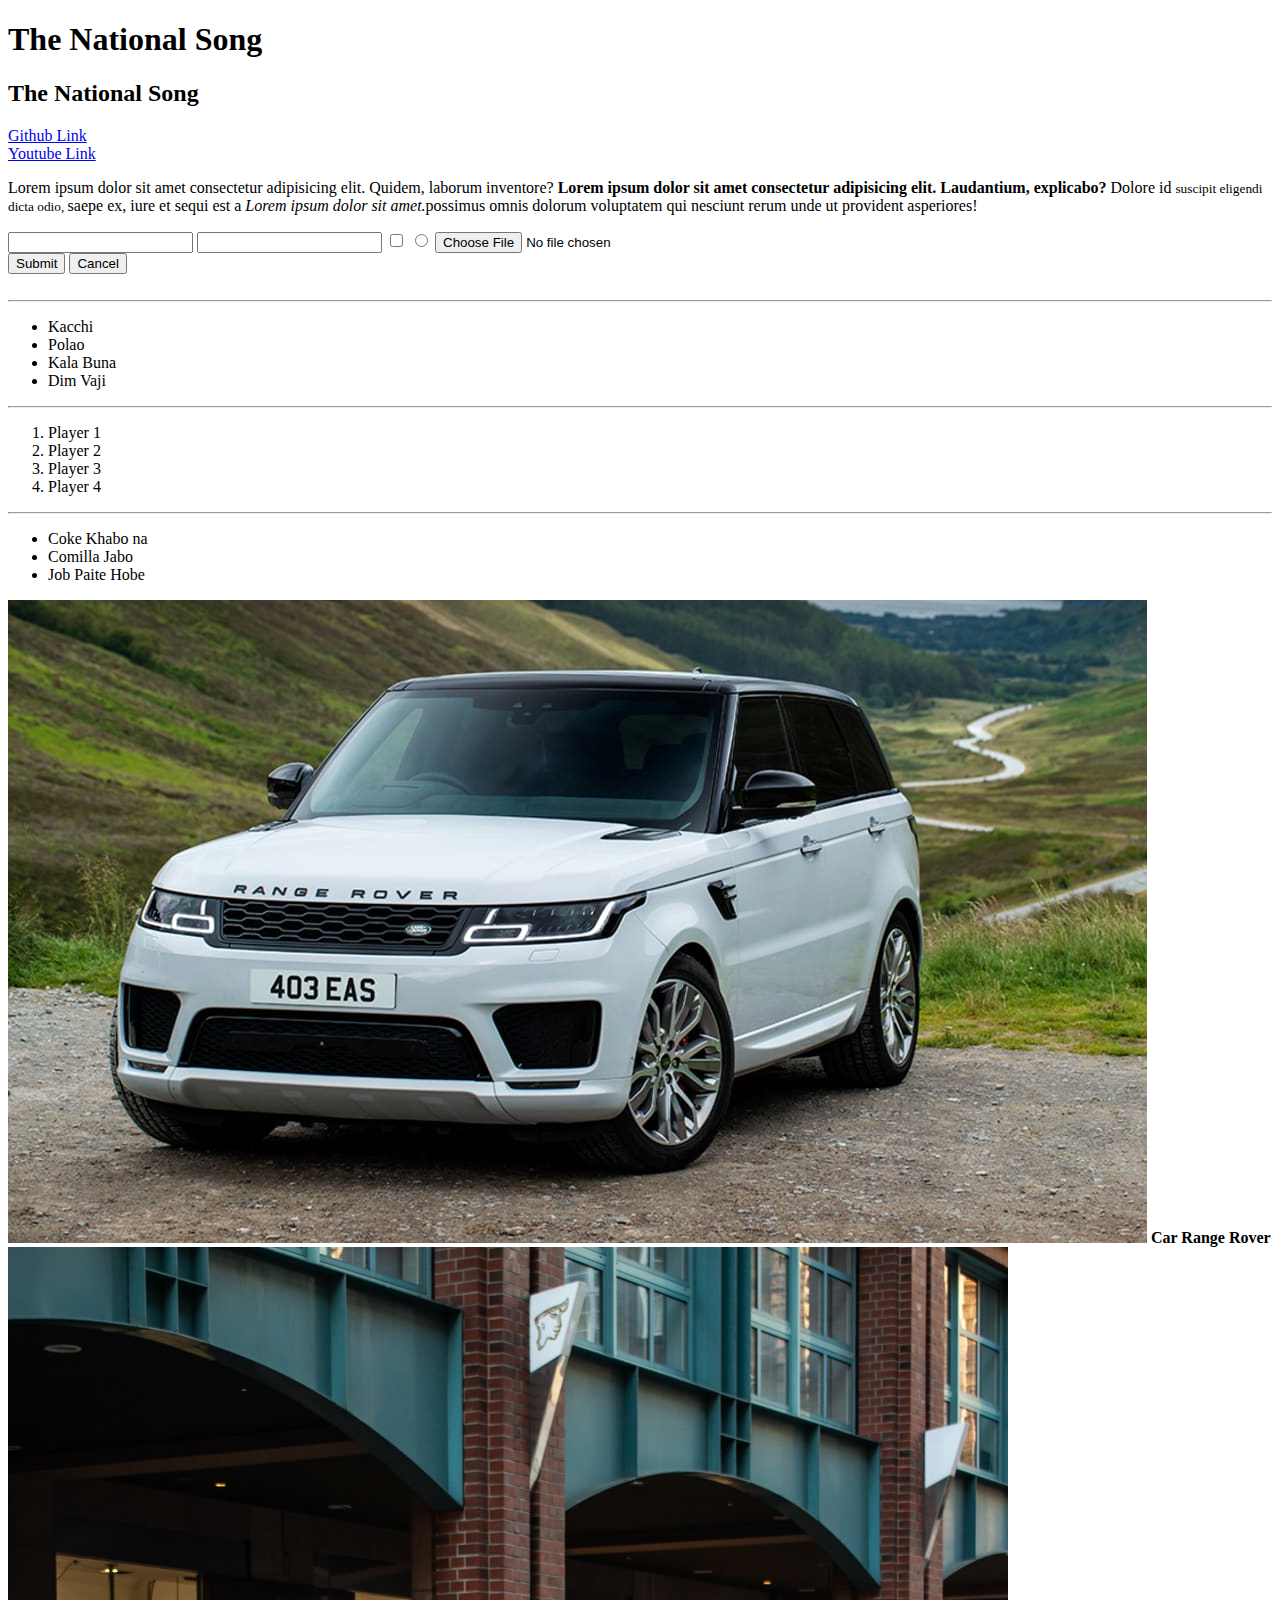
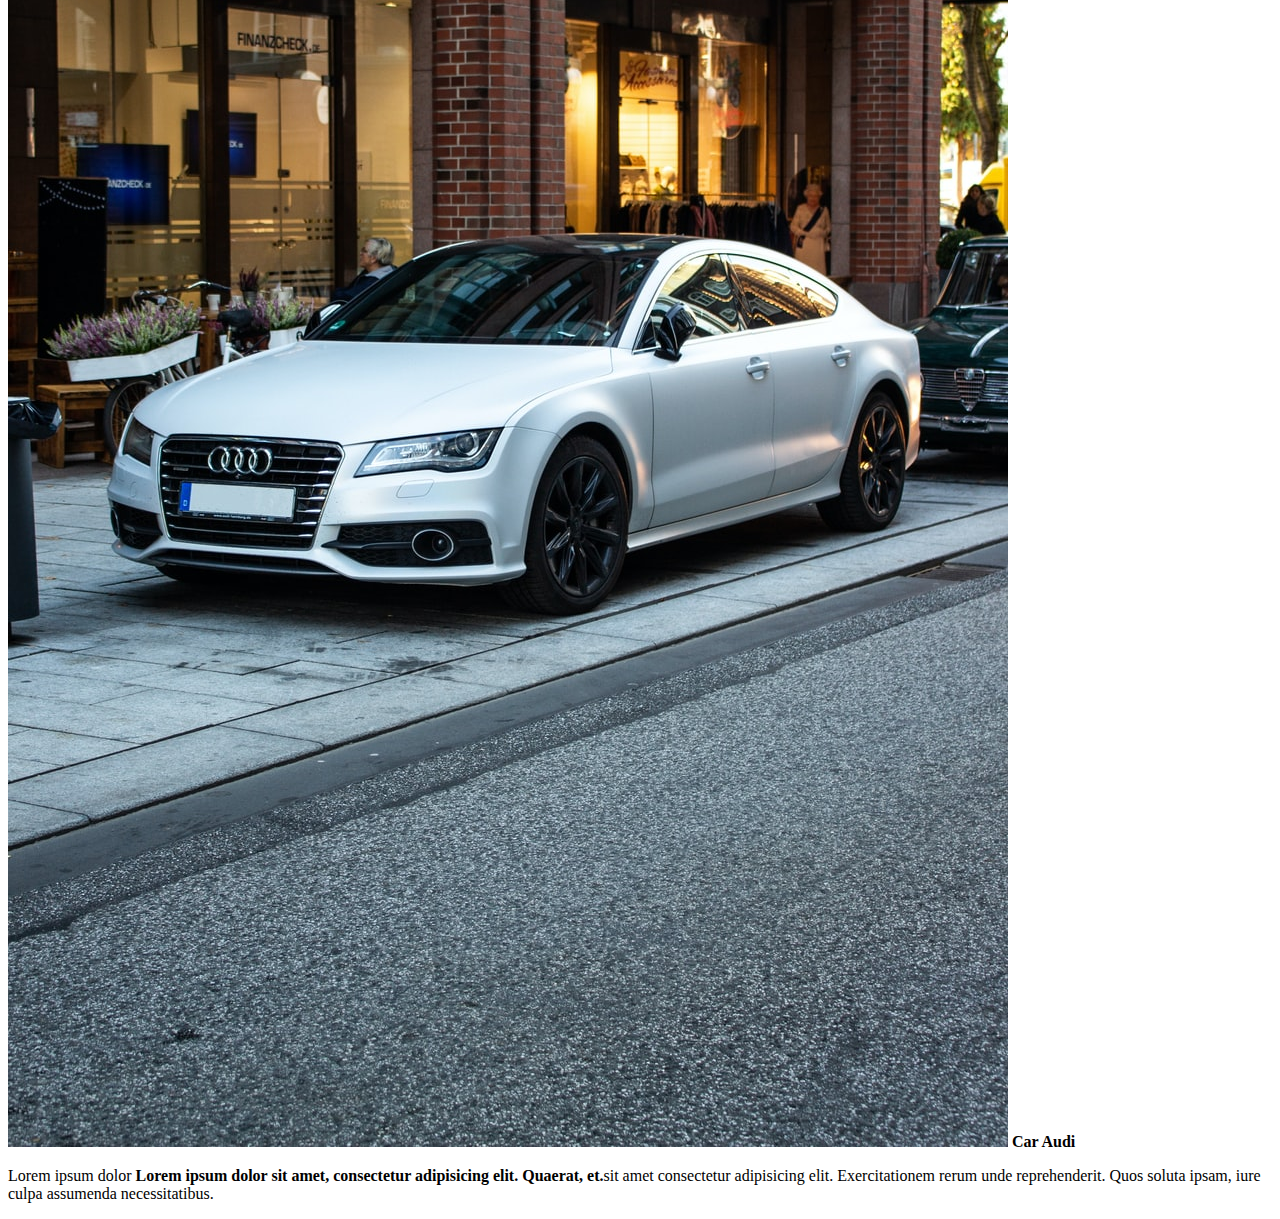
==== webfirst.html @ 85dc5494 "demo first" ====
<!DOCTYPE html>
<html lang="en">
<head>
    <meta charset="UTF-8">
    <meta http-equiv="X-UA-Compatible" content="IE=edge">
    <meta name="viewport" content="width=device-width, initial-scale=1.0">
    <title>First Website</title>
    <link rel="shortcut icon" href="audi car.jpg" type="image/x-icon">
</head>
<body> 

    <h1>
        The National Song 
    </h1>
    <h2>
        The National Song 
    </h2>
    <a href="https://github.com/Shafiullahcse"> Github Link</a>
    <br>
    <a href="https://www.youtube.com/">Youtube Link</a>

    <p>
        Lorem ipsum dolor sit amet consectetur adipisicing elit. Quidem, laborum inventore? <strong>Lorem ipsum dolor sit amet consectetur adipisicing elit. Laudantium, explicabo?</strong>  Dolore id <small> suscipit eligendi dicta odio, </small> saepe ex, iure et sequi est a <i>Lorem ipsum dolor sit amet.</i>possimus omnis dolorum voluptatem qui nesciunt rerum unde ut provident asperiores! 
    </p>
<form action="">  
    <input type="text">
    <input type="password"> 
    <input type="checkbox">
    <input type="radio">
    <input type="file">
    <br>
    <button>Submit</button>
    <button>Cancel</button>
</form>
    <br>
    <hr>
<div>
    <ul>
    <li> Kacchi </li>
    <li> Polao</li>
    <li>Kala Buna </li>
    <Li> Dim Vaji</Li>
    </ul>
        <hr>
    <ol>    
       <li> Player 1 </li>
       <li> Player 2</li>
       <li>Player 3</li>
       <li>Player 4</li>
    </ol>
        <hr>
    <ul>
        <li> Coke Khabo na</li>
        <li> Comilla Jabo</li>
        <li>Job Paite Hobe</li>
    </ul>
</div>




<div>
    <img src="range rover.jpg"> <b>Car Range Rover</b> </img>
    <img src="audi car.jpg" alt="Car Audi"> <b>Car Audi</b> </img>
</div>


    <p>Lorem ipsum dolor <b> Lorem ipsum dolor sit amet, consectetur adipisicing elit. Quaerat, et.</b>sit amet consectetur adipisicing elit. Exercitationem rerum unde reprehenderit. Quos soluta ipsam, iure culpa assumenda necessitatibus.   
    </p>


</body>
</html>
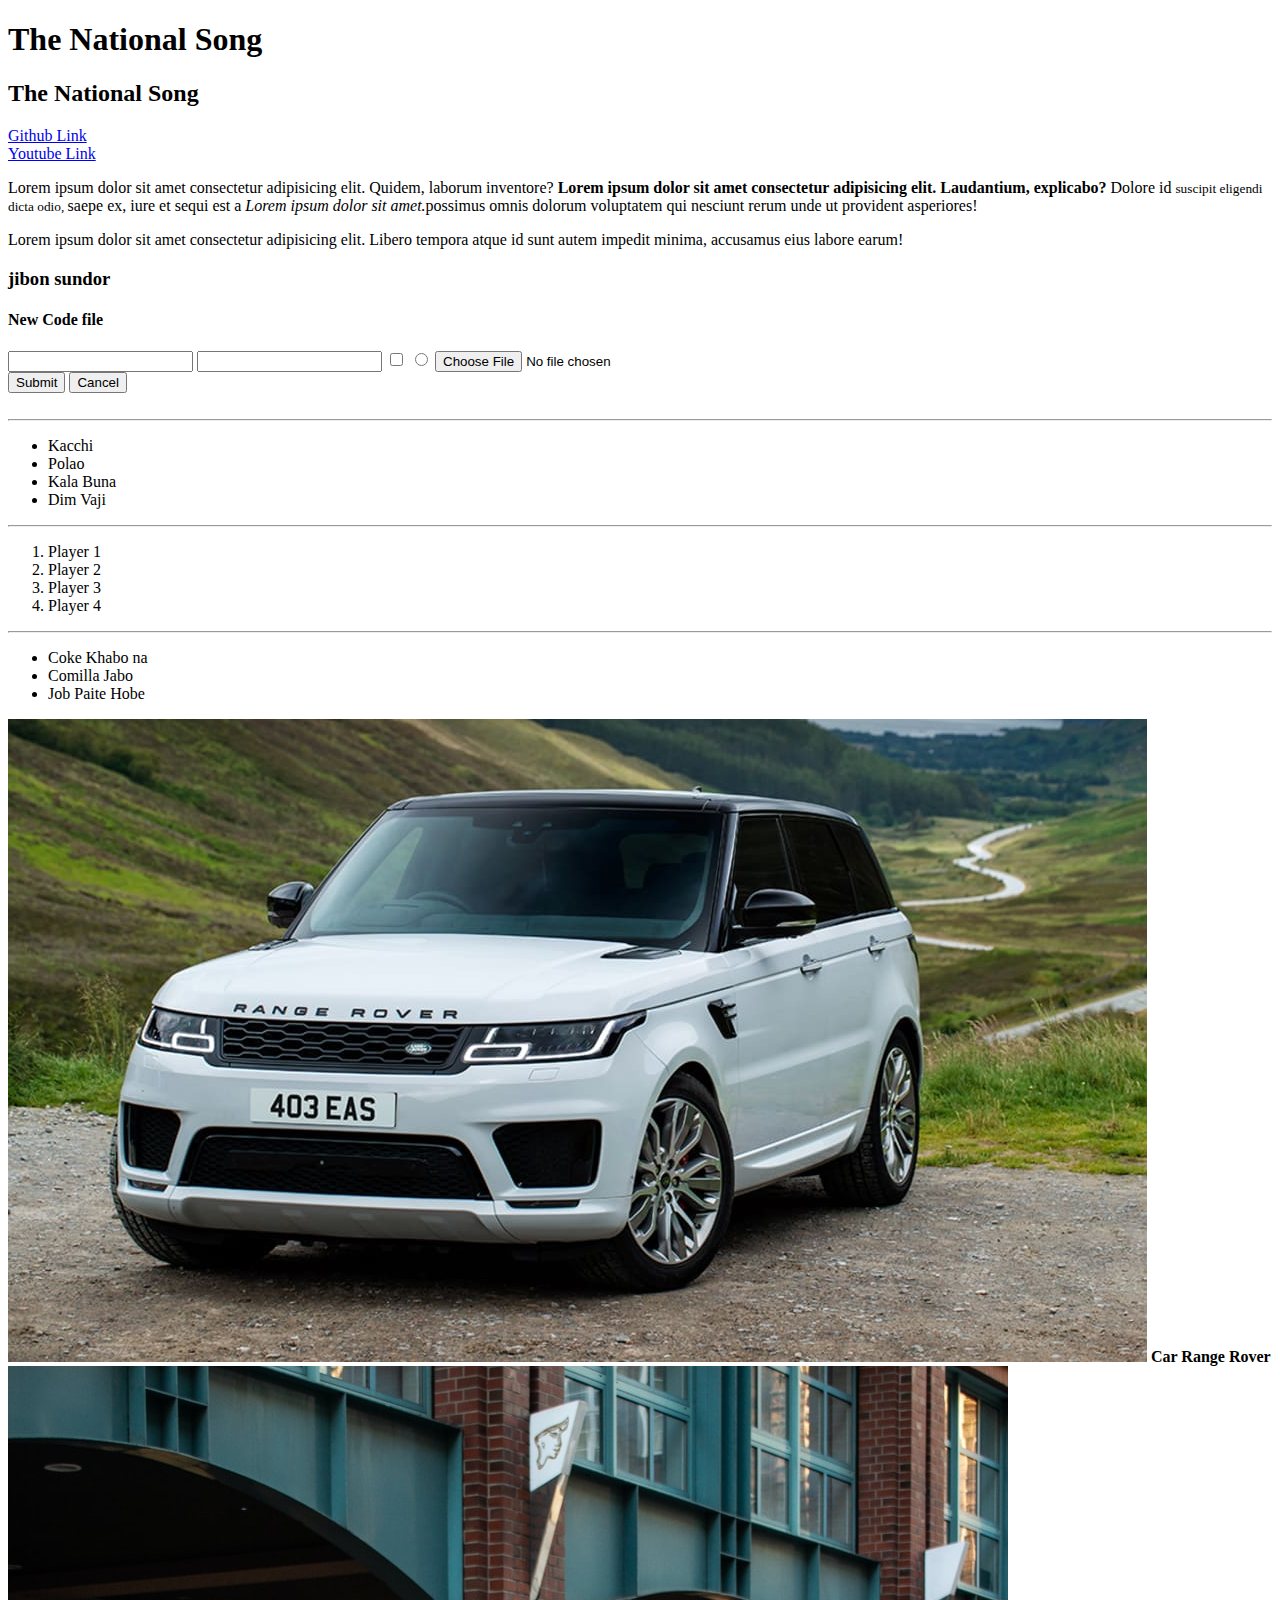
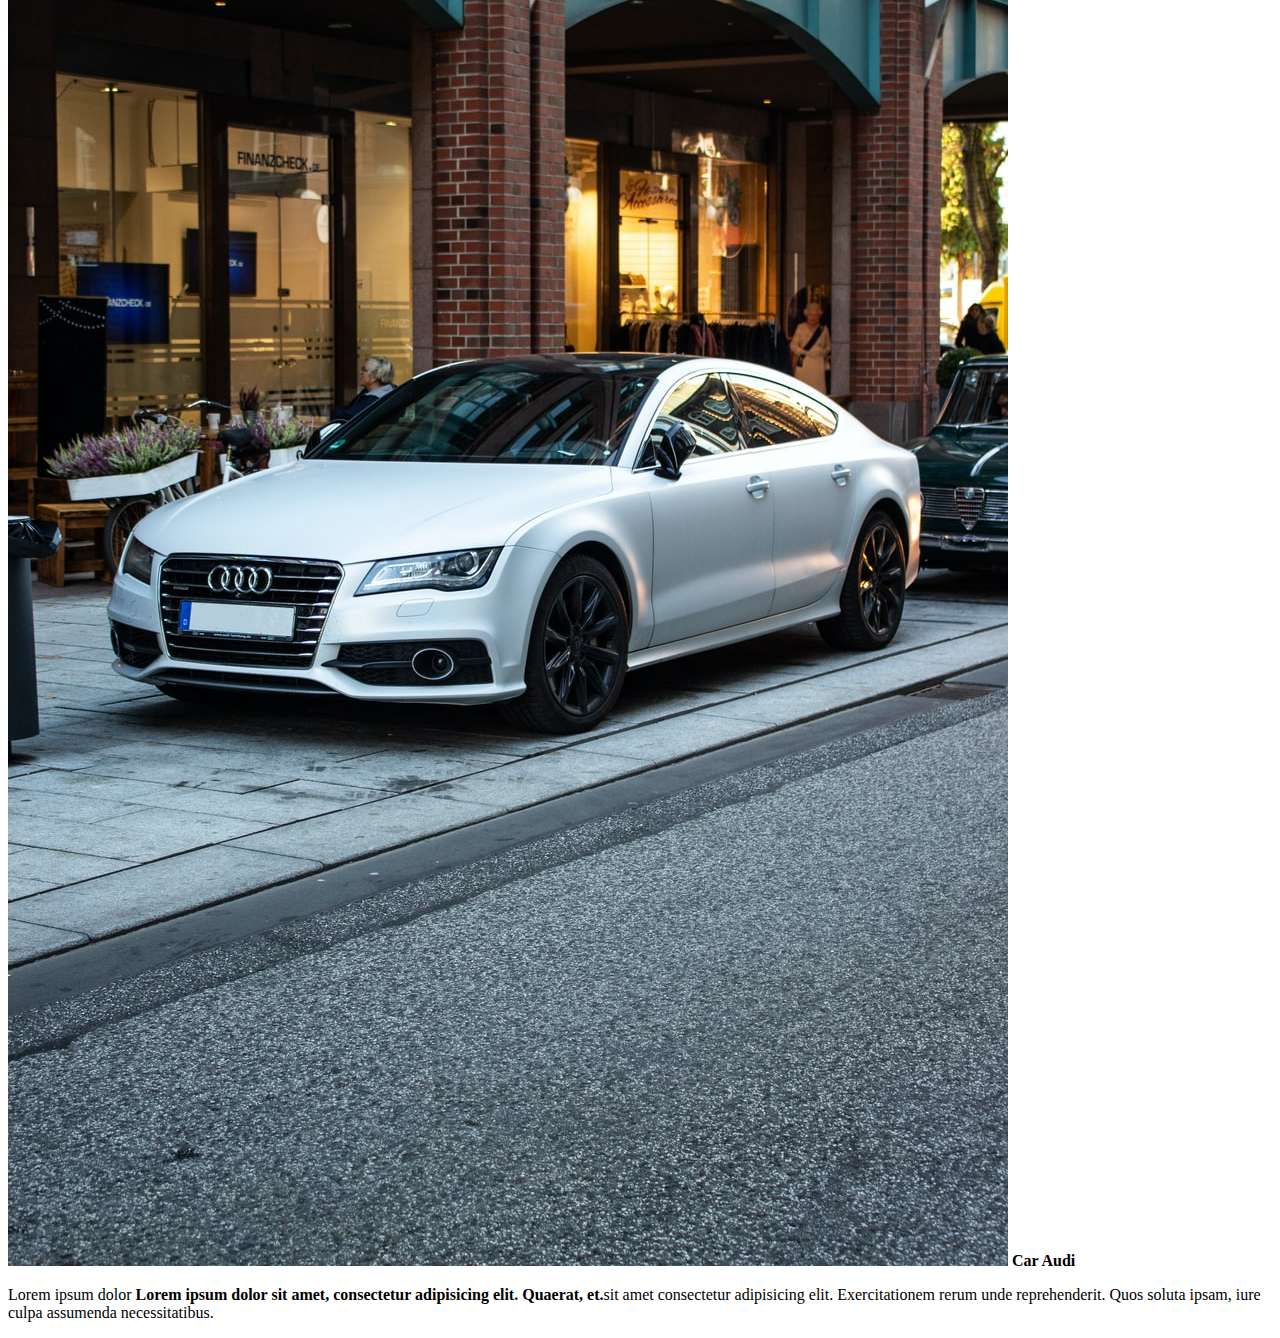
==== commit 5dd56c71: "added new line" ====
--- a/webfirst.html
+++ b/webfirst.html
@@ -22,6 +22,10 @@
     <p>
         Lorem ipsum dolor sit amet consectetur adipisicing elit. Quidem, laborum inventore? <strong>Lorem ipsum dolor sit amet consectetur adipisicing elit. Laudantium, explicabo?</strong>  Dolore id <small> suscipit eligendi dicta odio, </small> saepe ex, iure et sequi est a <i>Lorem ipsum dolor sit amet.</i>possimus omnis dolorum voluptatem qui nesciunt rerum unde ut provident asperiores! 
     </p>
+    <p>Lorem ipsum dolor sit amet consectetur adipisicing elit. Libero tempora atque id sunt autem impedit minima, accusamus eius labore earum!</p>
+    <h3>jibon sundor</h3>
+    <h4>New Code file</h4>
+
 <form action="">  
     <input type="text">
     <input type="password"> 
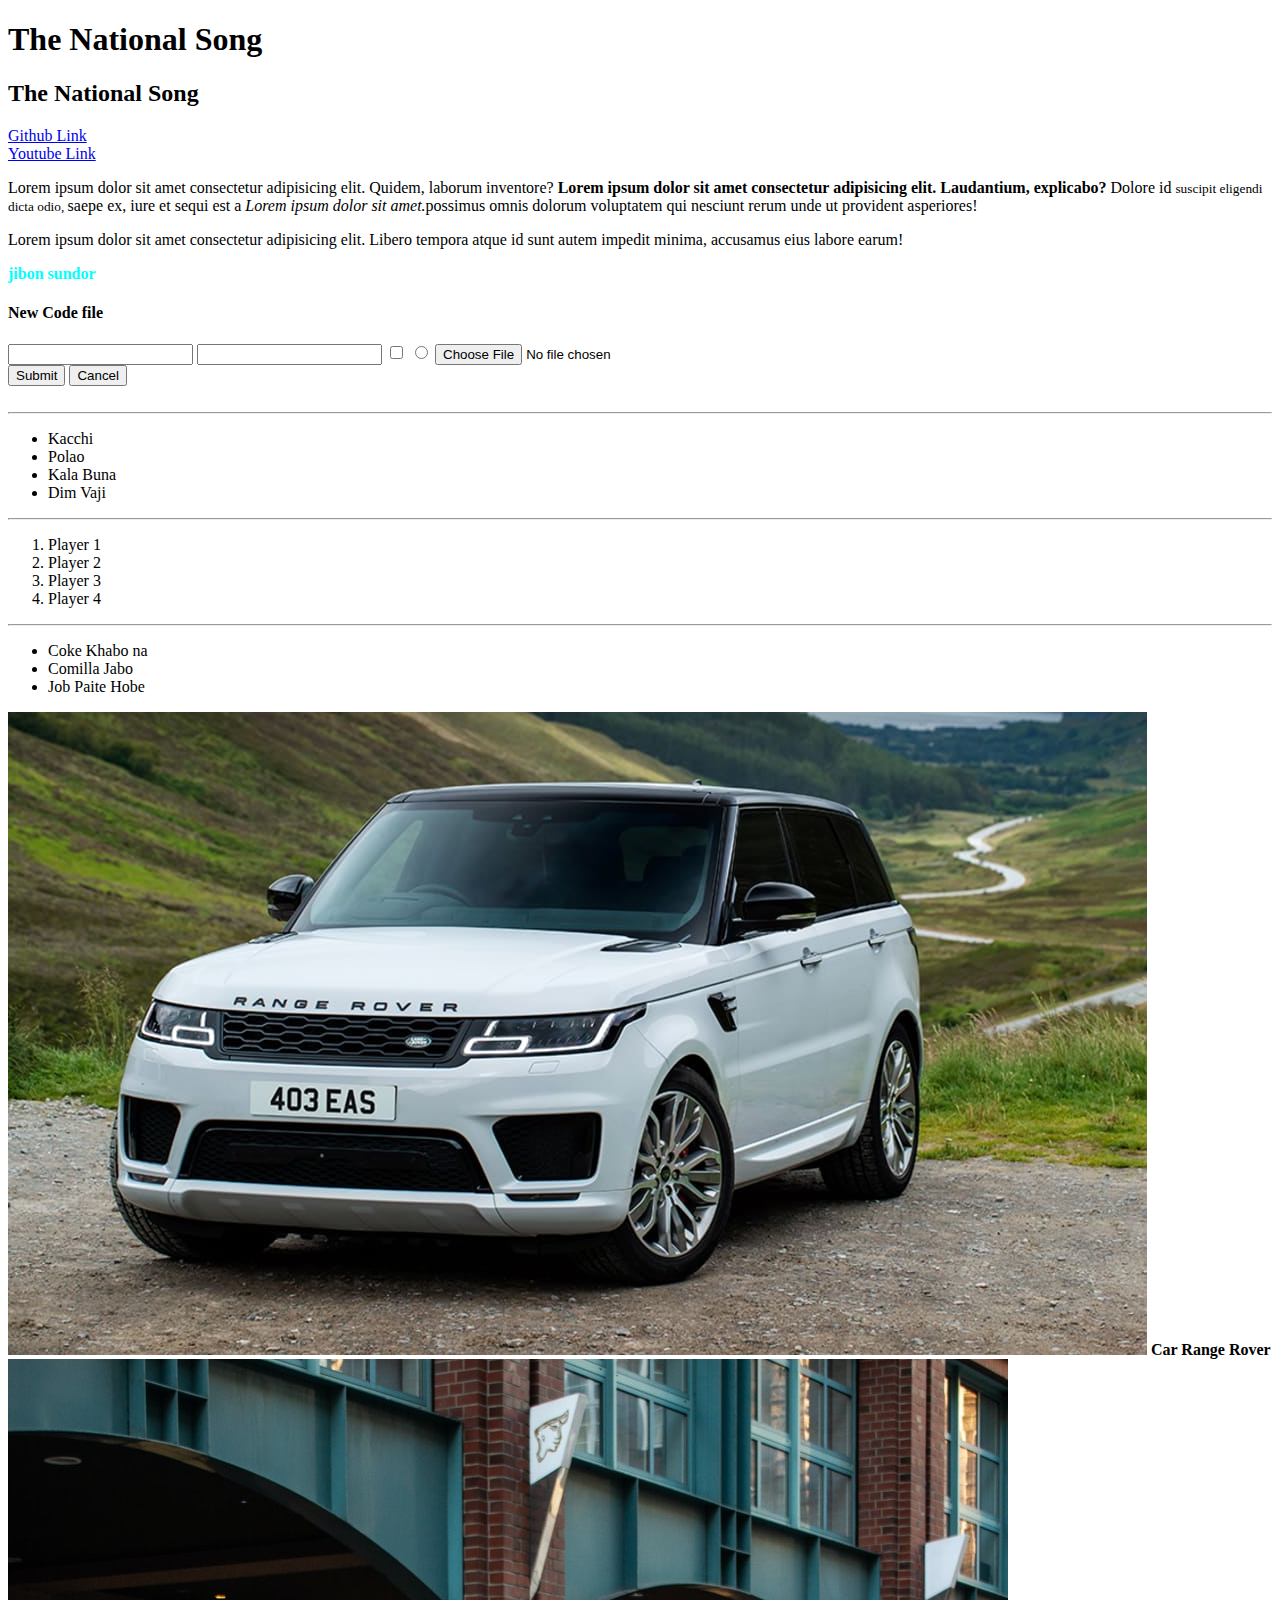
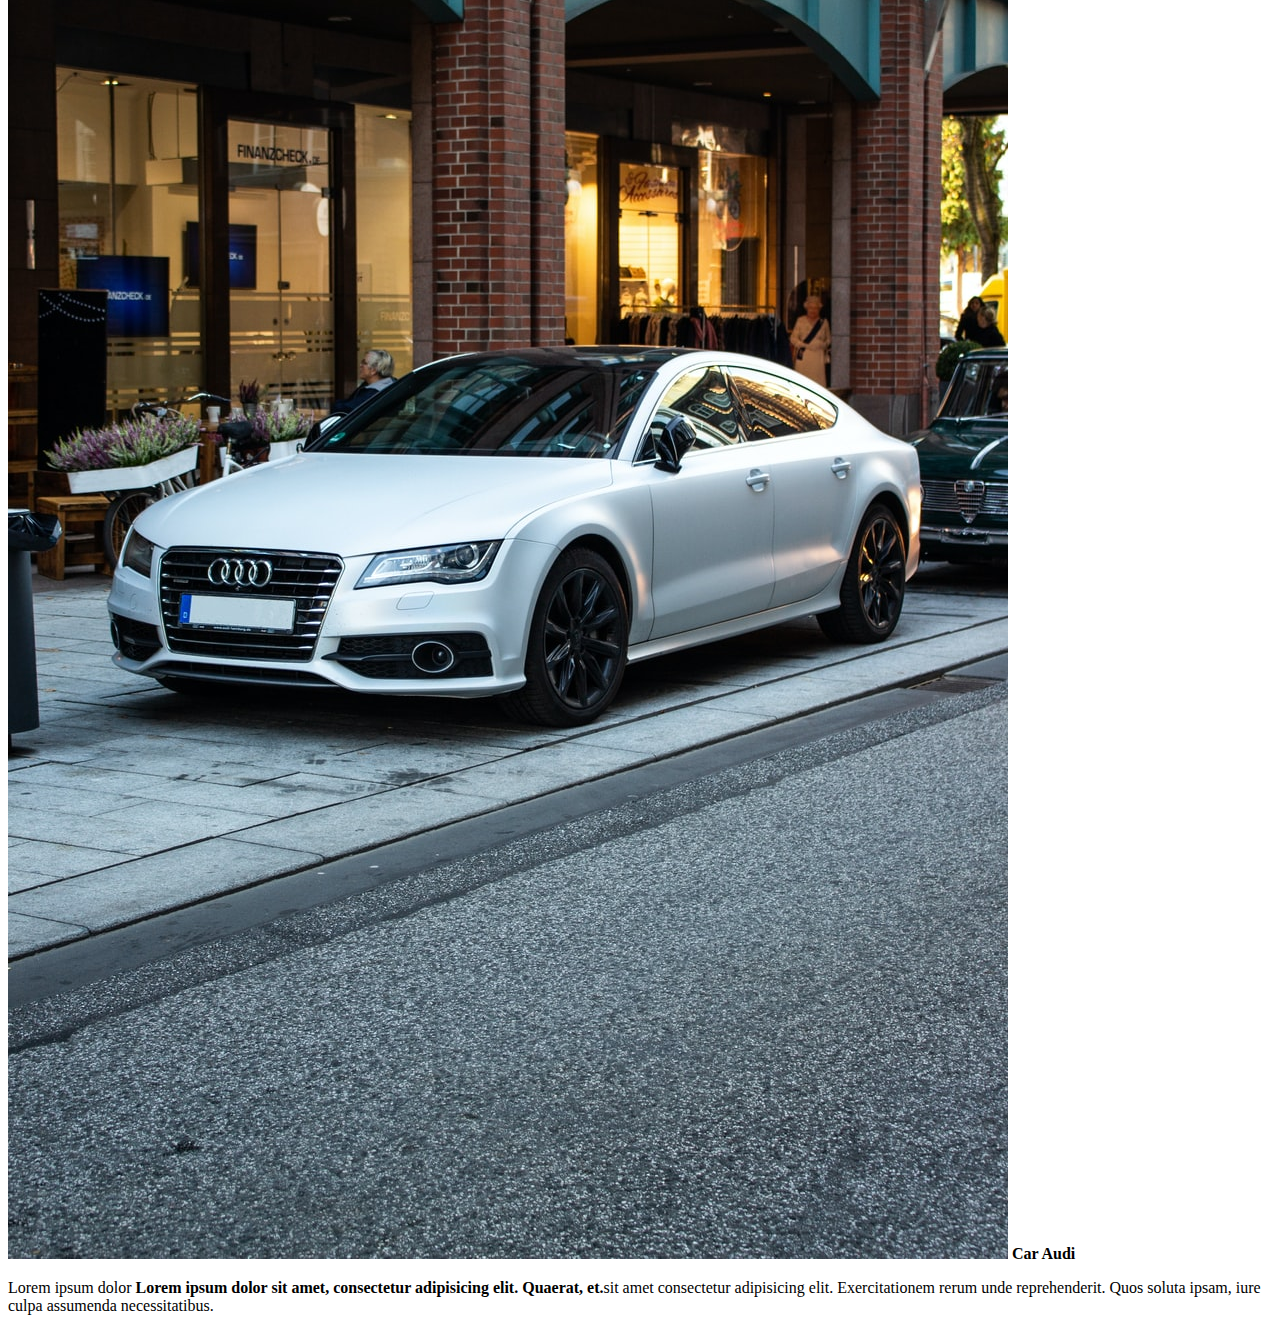
==== commit e5298c0a: "Add style" ====
--- a/webfirst.html
+++ b/webfirst.html
@@ -6,6 +6,7 @@
     <meta name="viewport" content="width=device-width, initial-scale=1.0">
     <title>First Website</title>
     <link rel="shortcut icon" href="audi car.jpg" type="image/x-icon">
+    <link rel="stylesheet" href="style.css">
 </head>
 <body> 
 
--- a/style.css
+++ b/style.css
@@ -0,0 +1,4 @@
+h3 {
+  color: aqua;
+  font-size: medium;
+}
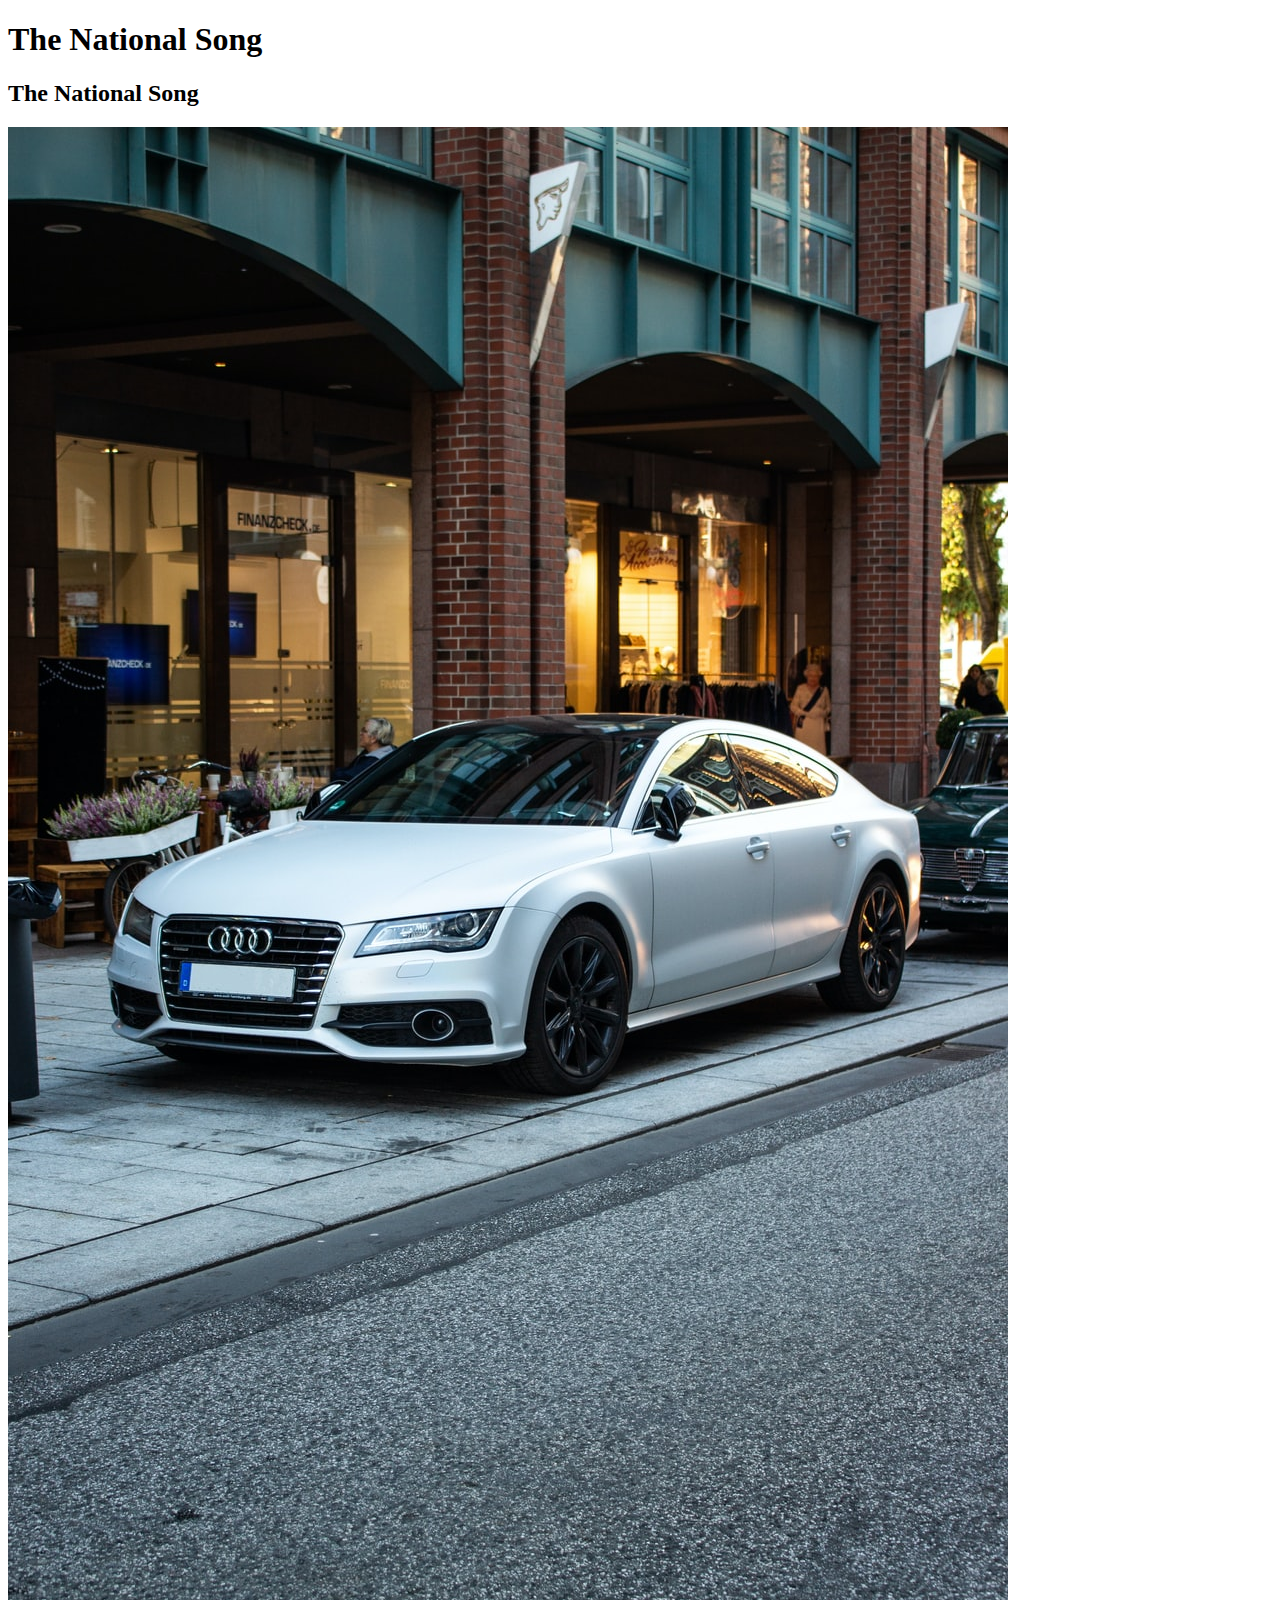
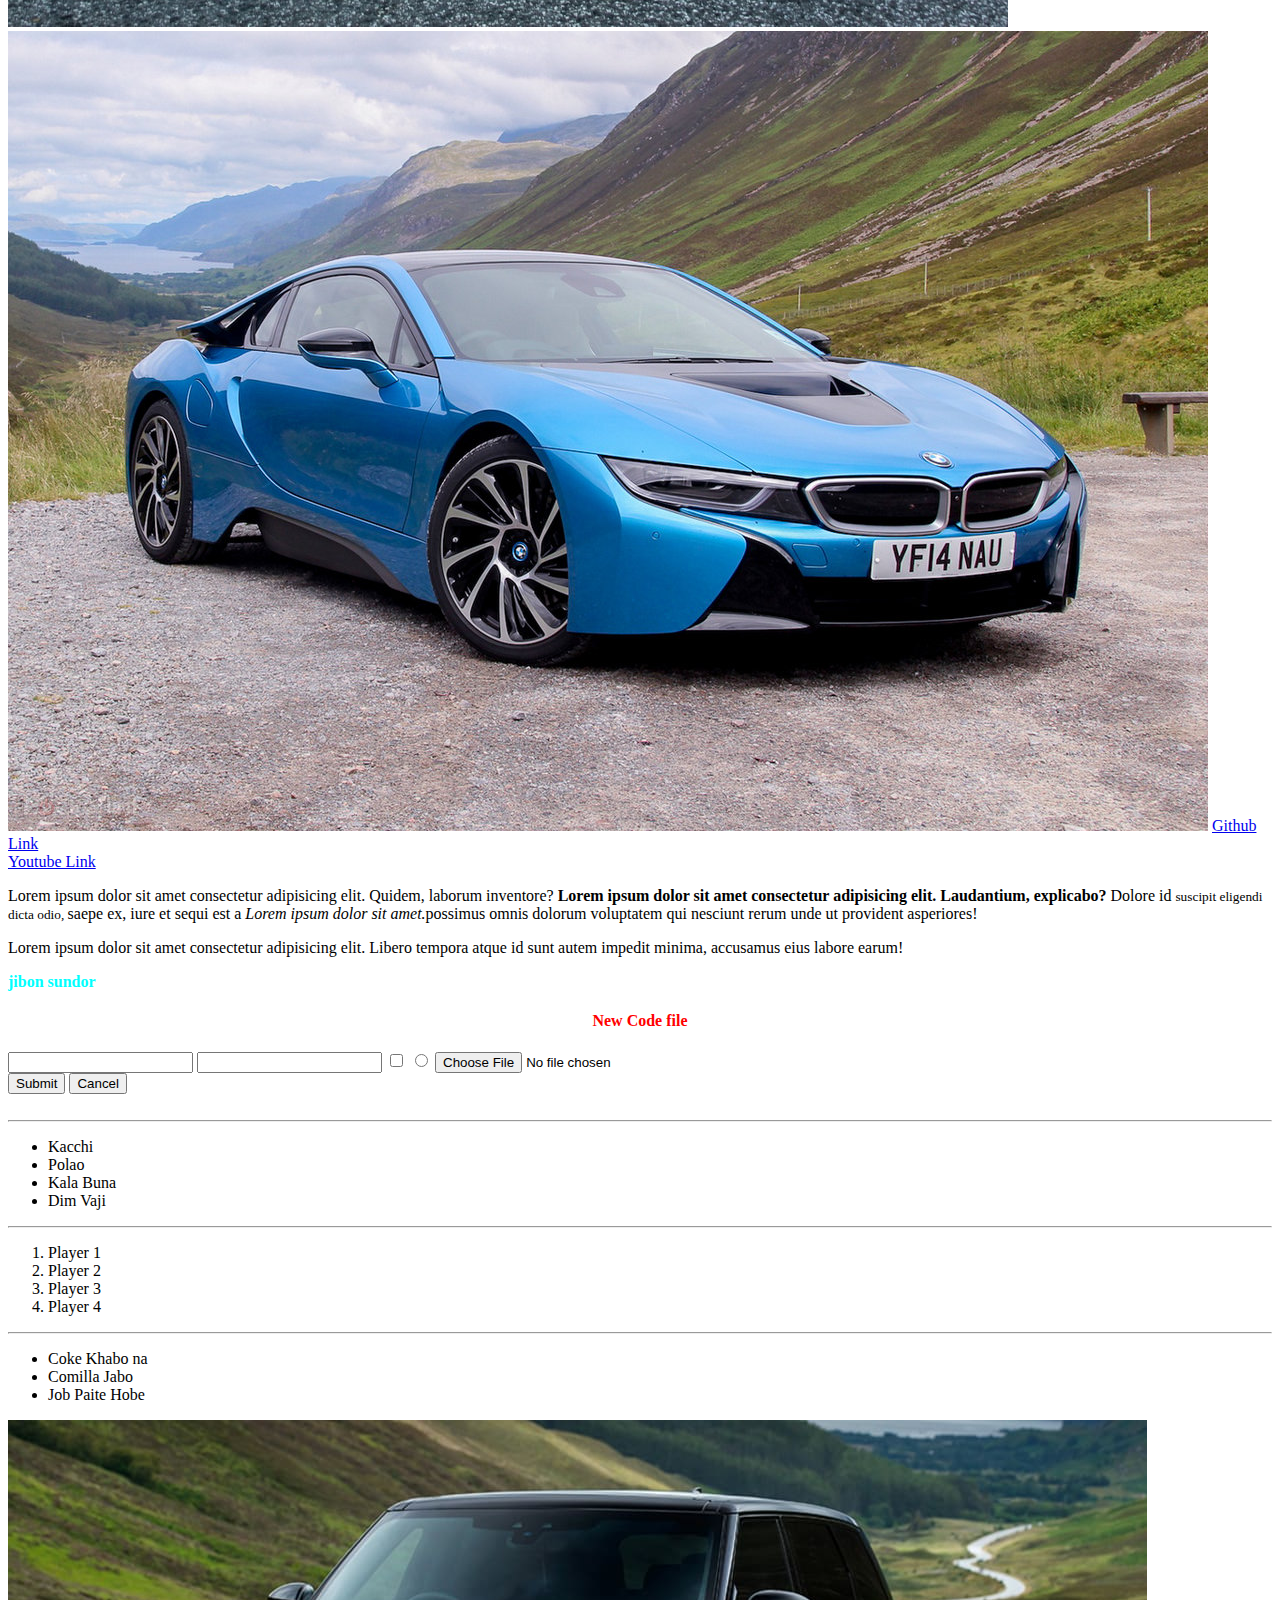
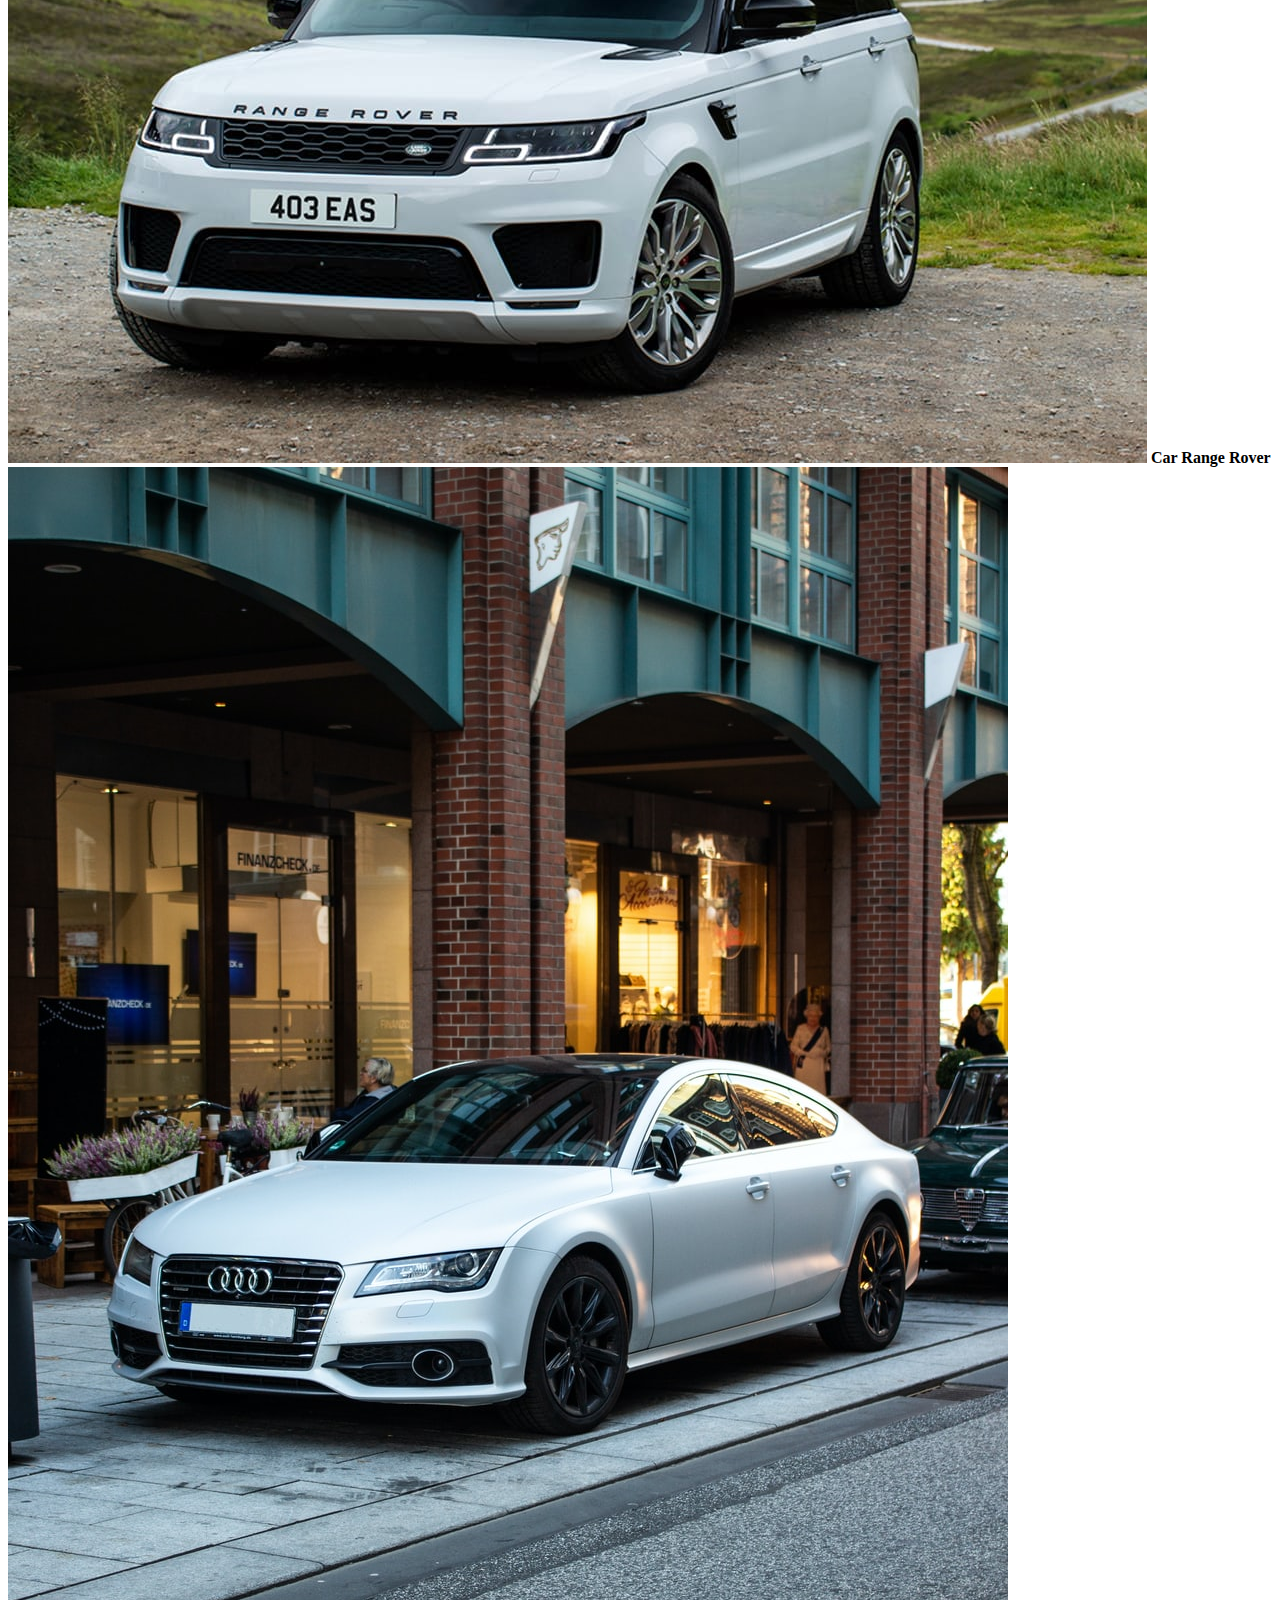
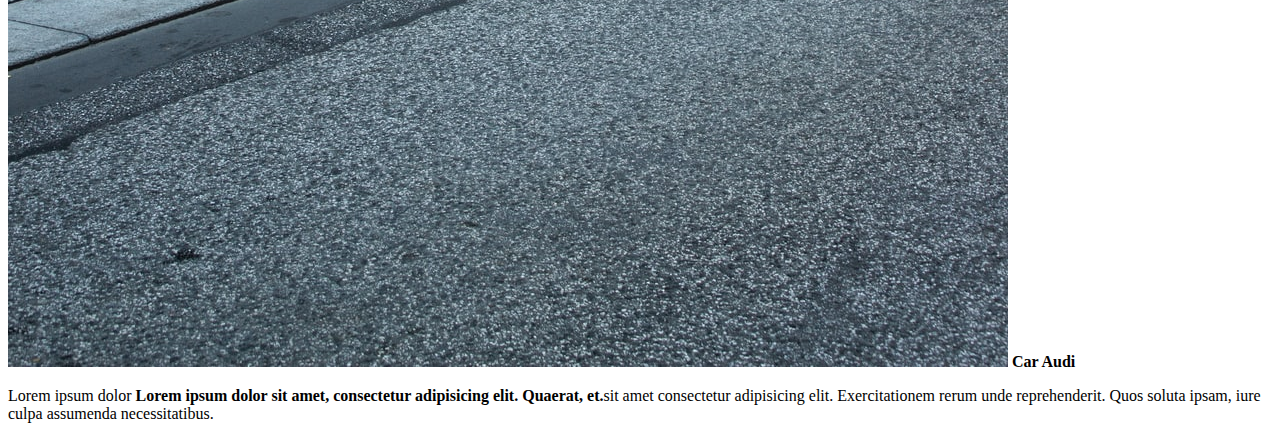
==== commit 02690e41: "added car pic" ====
--- a/webfirst.html
+++ b/webfirst.html
@@ -16,6 +16,8 @@
     <h2>
         The National Song 
     </h2>
+    <img src="audi car.jpg" alt="Audi Car">
+    <img src="BMW.jpg" alt="BMW Car">
     <a href="https://github.com/Shafiullahcse"> Github Link</a>
     <br>
     <a href="https://www.youtube.com/">Youtube Link</a>
--- a/style.css
+++ b/style.css
@@ -2,3 +2,8 @@
   color: aqua;
   font-size: medium;
 }
+
+h4 {
+  text-align: center;
+  color: red;
+}
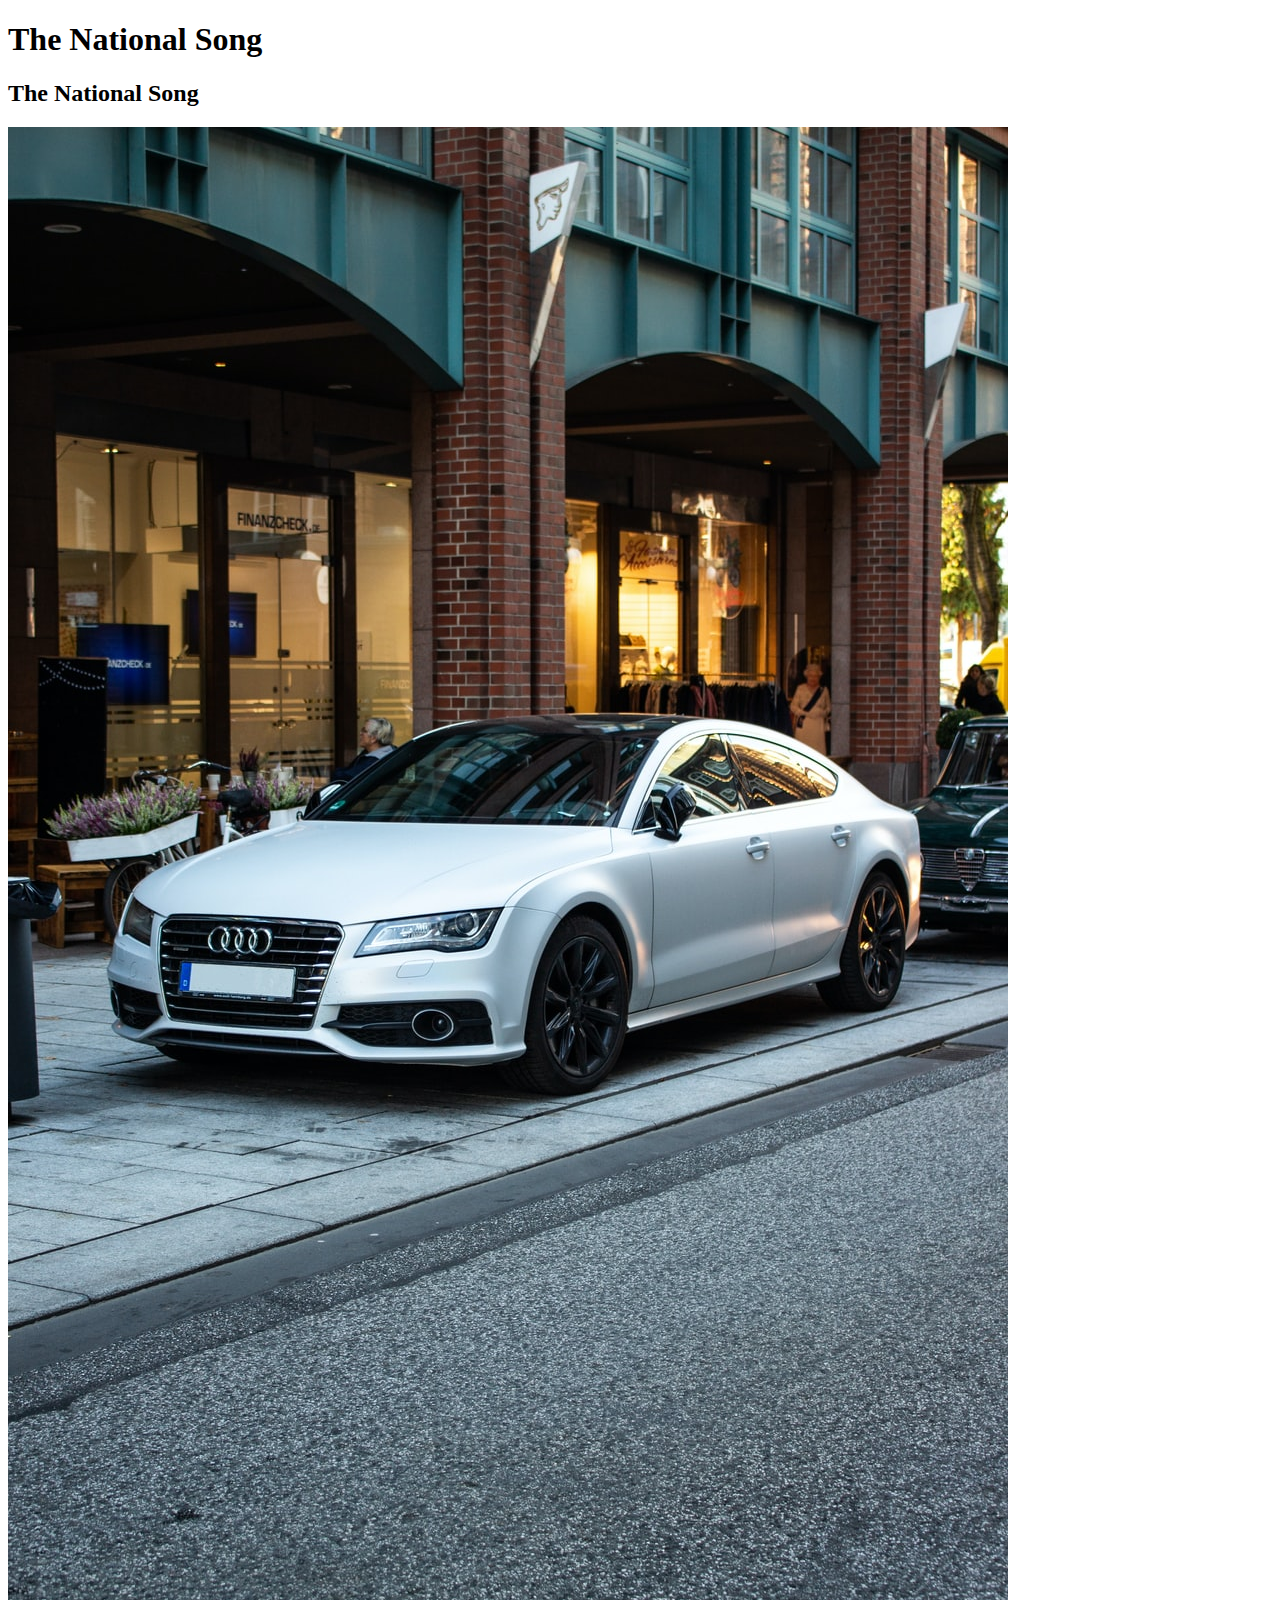
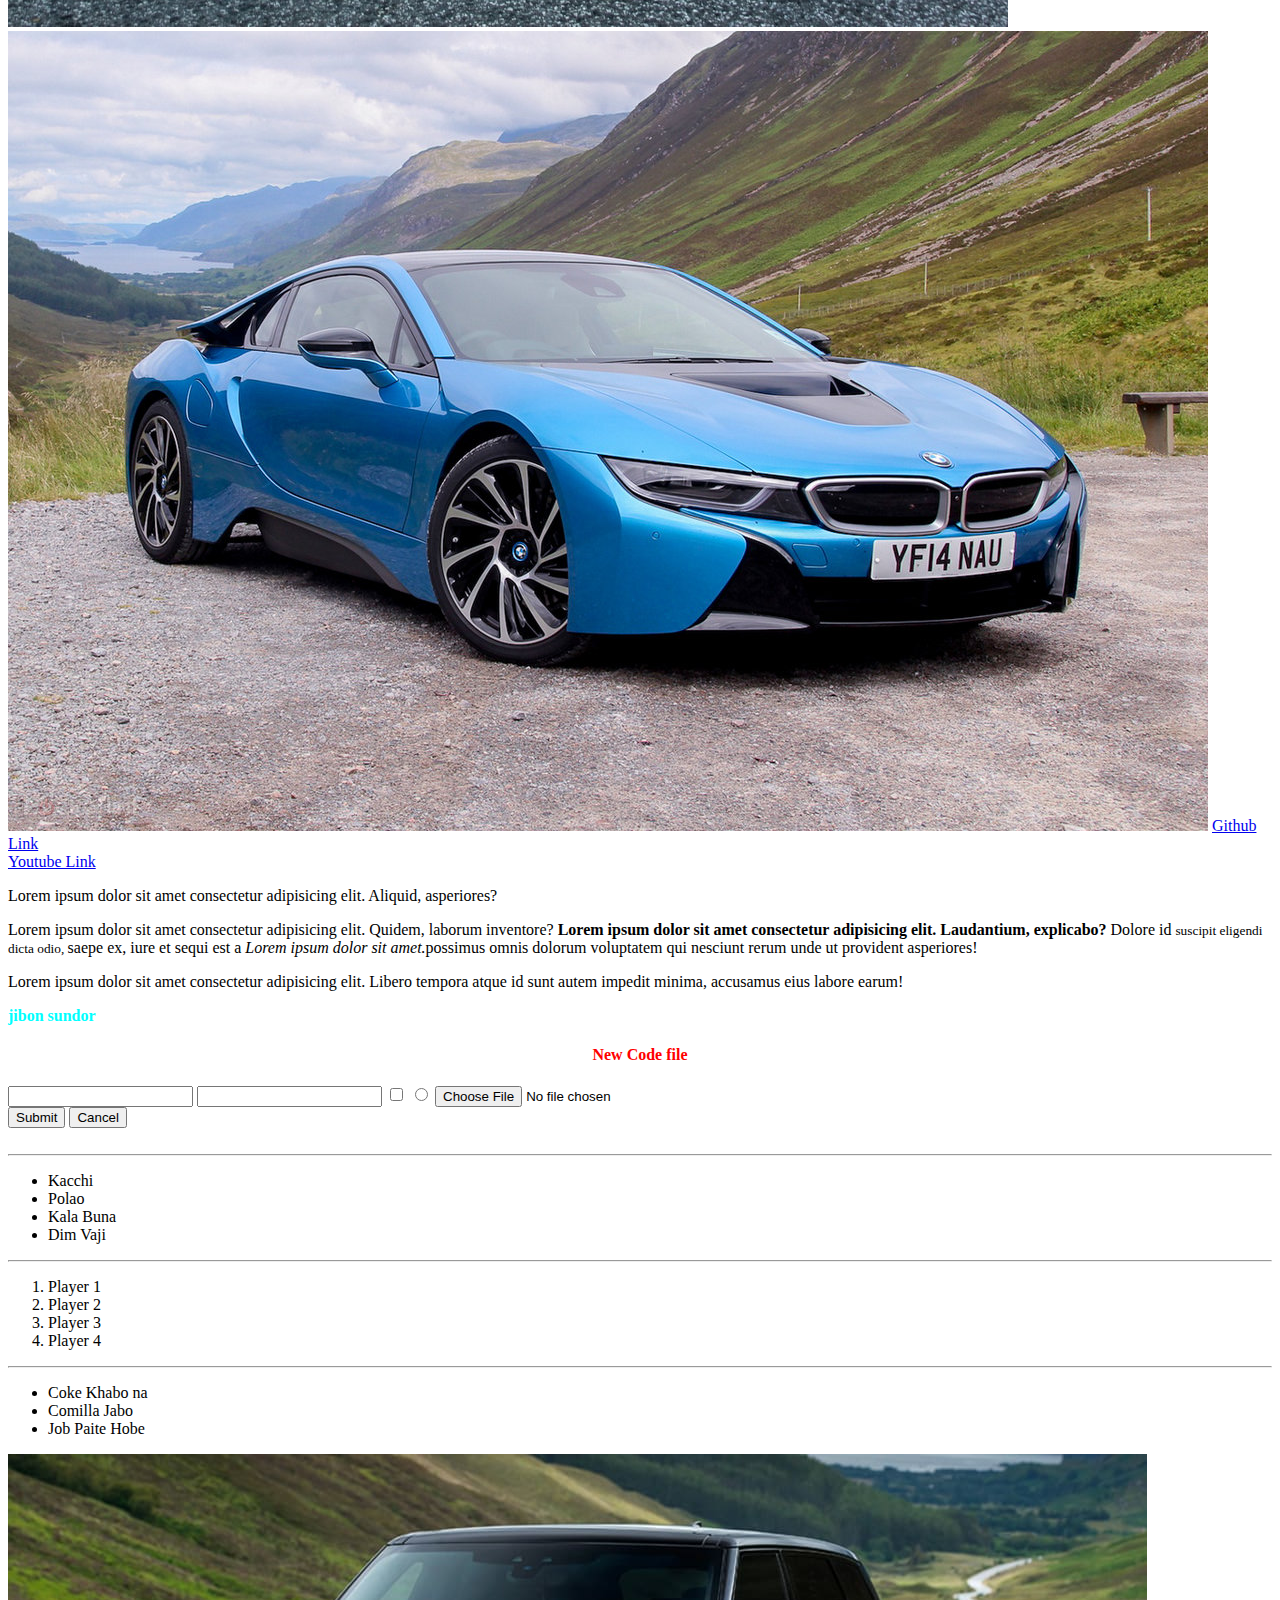
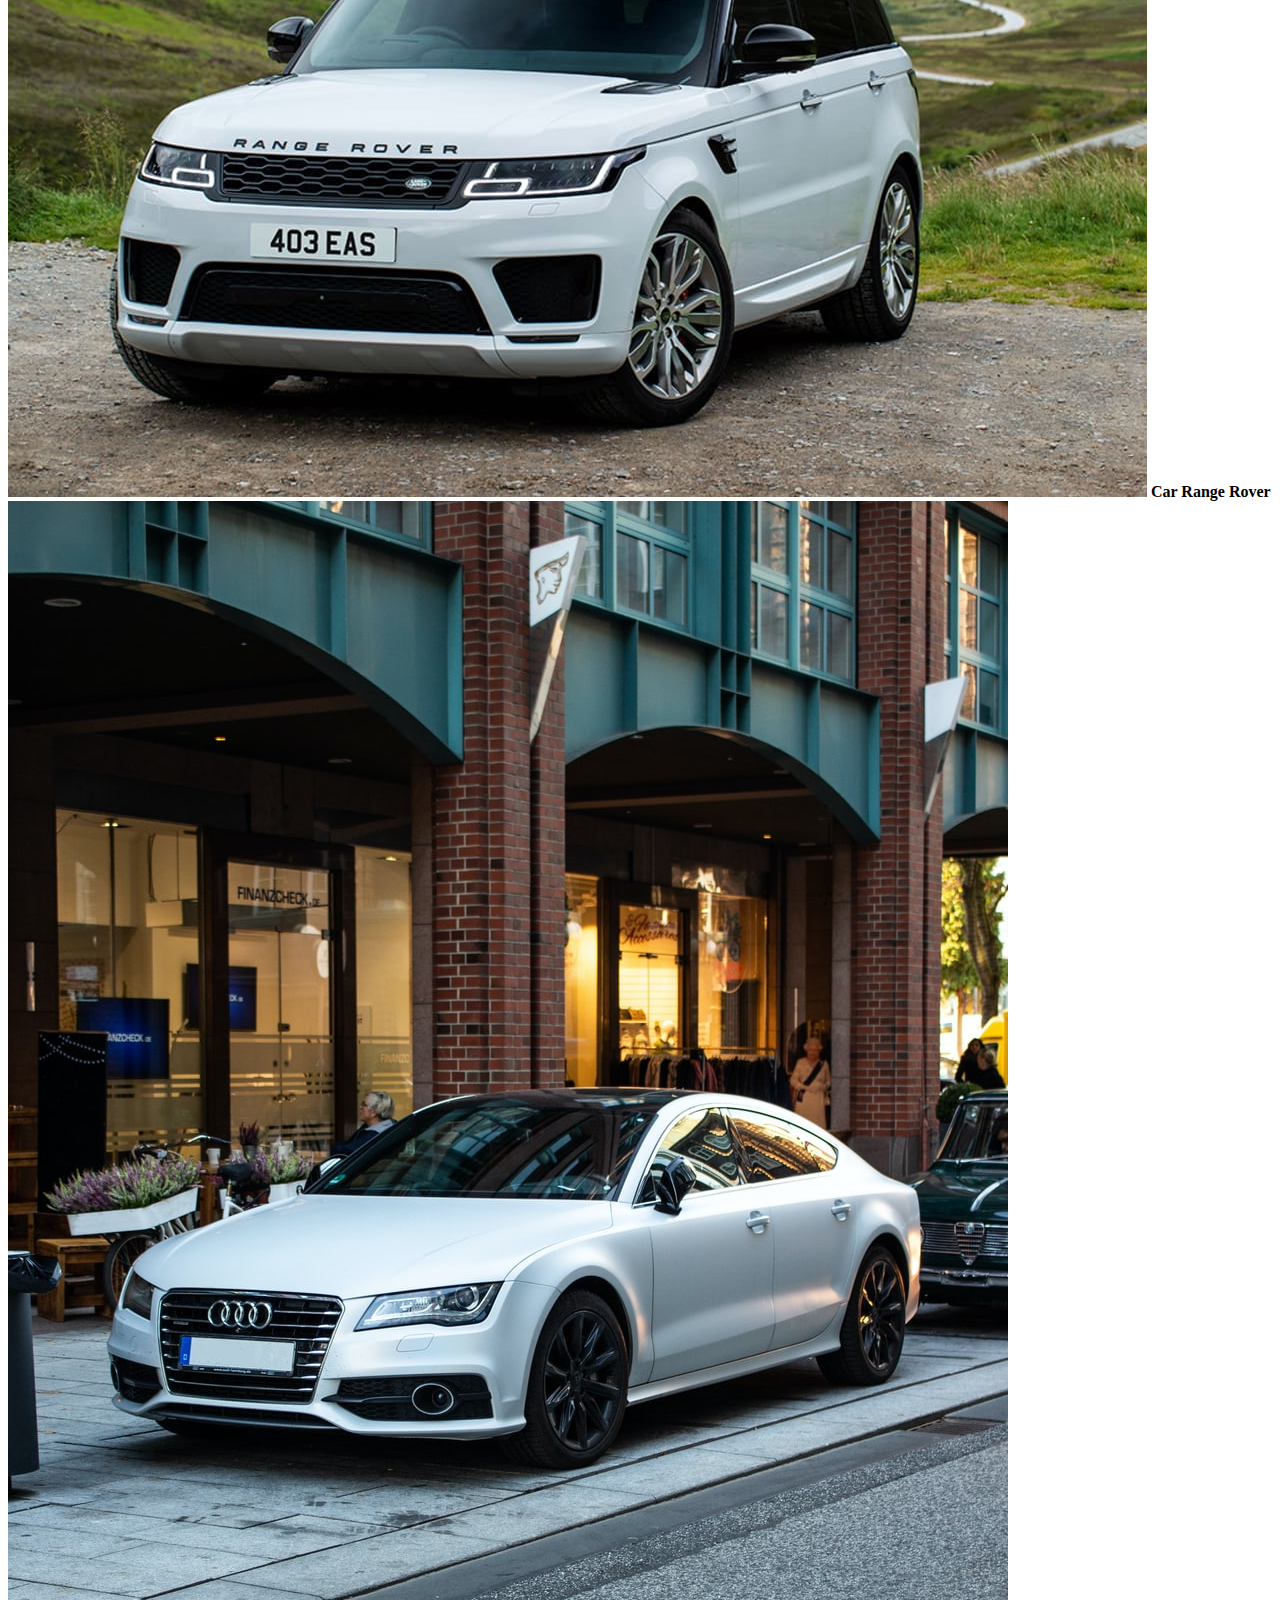
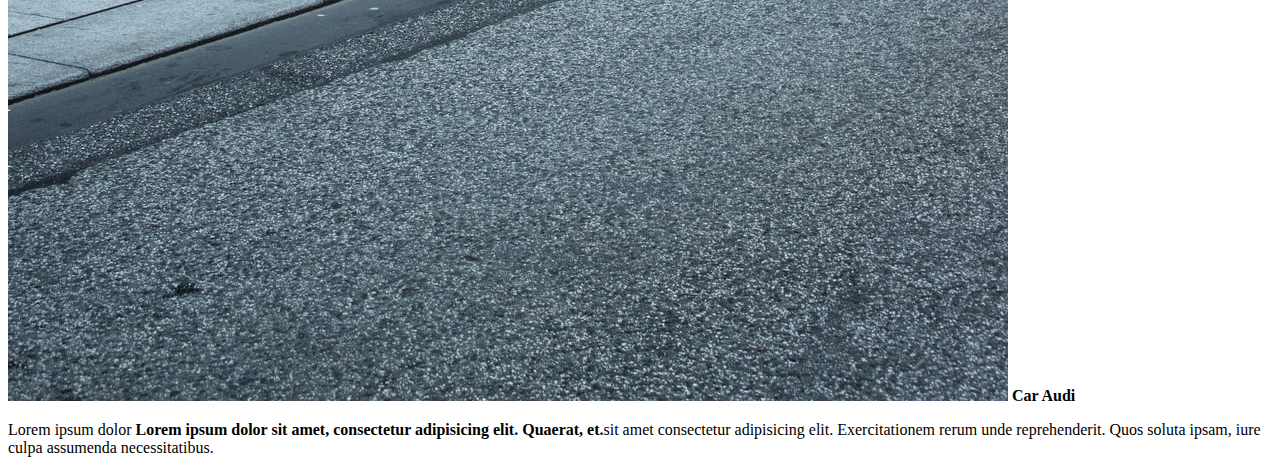
==== commit 132a8f9a: "word add" ====
--- a/webfirst.html
+++ b/webfirst.html
@@ -21,6 +21,7 @@
     <a href="https://github.com/Shafiullahcse"> Github Link</a>
     <br>
     <a href="https://www.youtube.com/">Youtube Link</a>
+    <p> Lorem ipsum dolor sit amet consectetur adipisicing elit. Aliquid, asperiores?</p> 
 
     <p>
         Lorem ipsum dolor sit amet consectetur adipisicing elit. Quidem, laborum inventore? <strong>Lorem ipsum dolor sit amet consectetur adipisicing elit. Laudantium, explicabo?</strong>  Dolore id <small> suscipit eligendi dicta odio, </small> saepe ex, iure et sequi est a <i>Lorem ipsum dolor sit amet.</i>possimus omnis dolorum voluptatem qui nesciunt rerum unde ut provident asperiores! 
